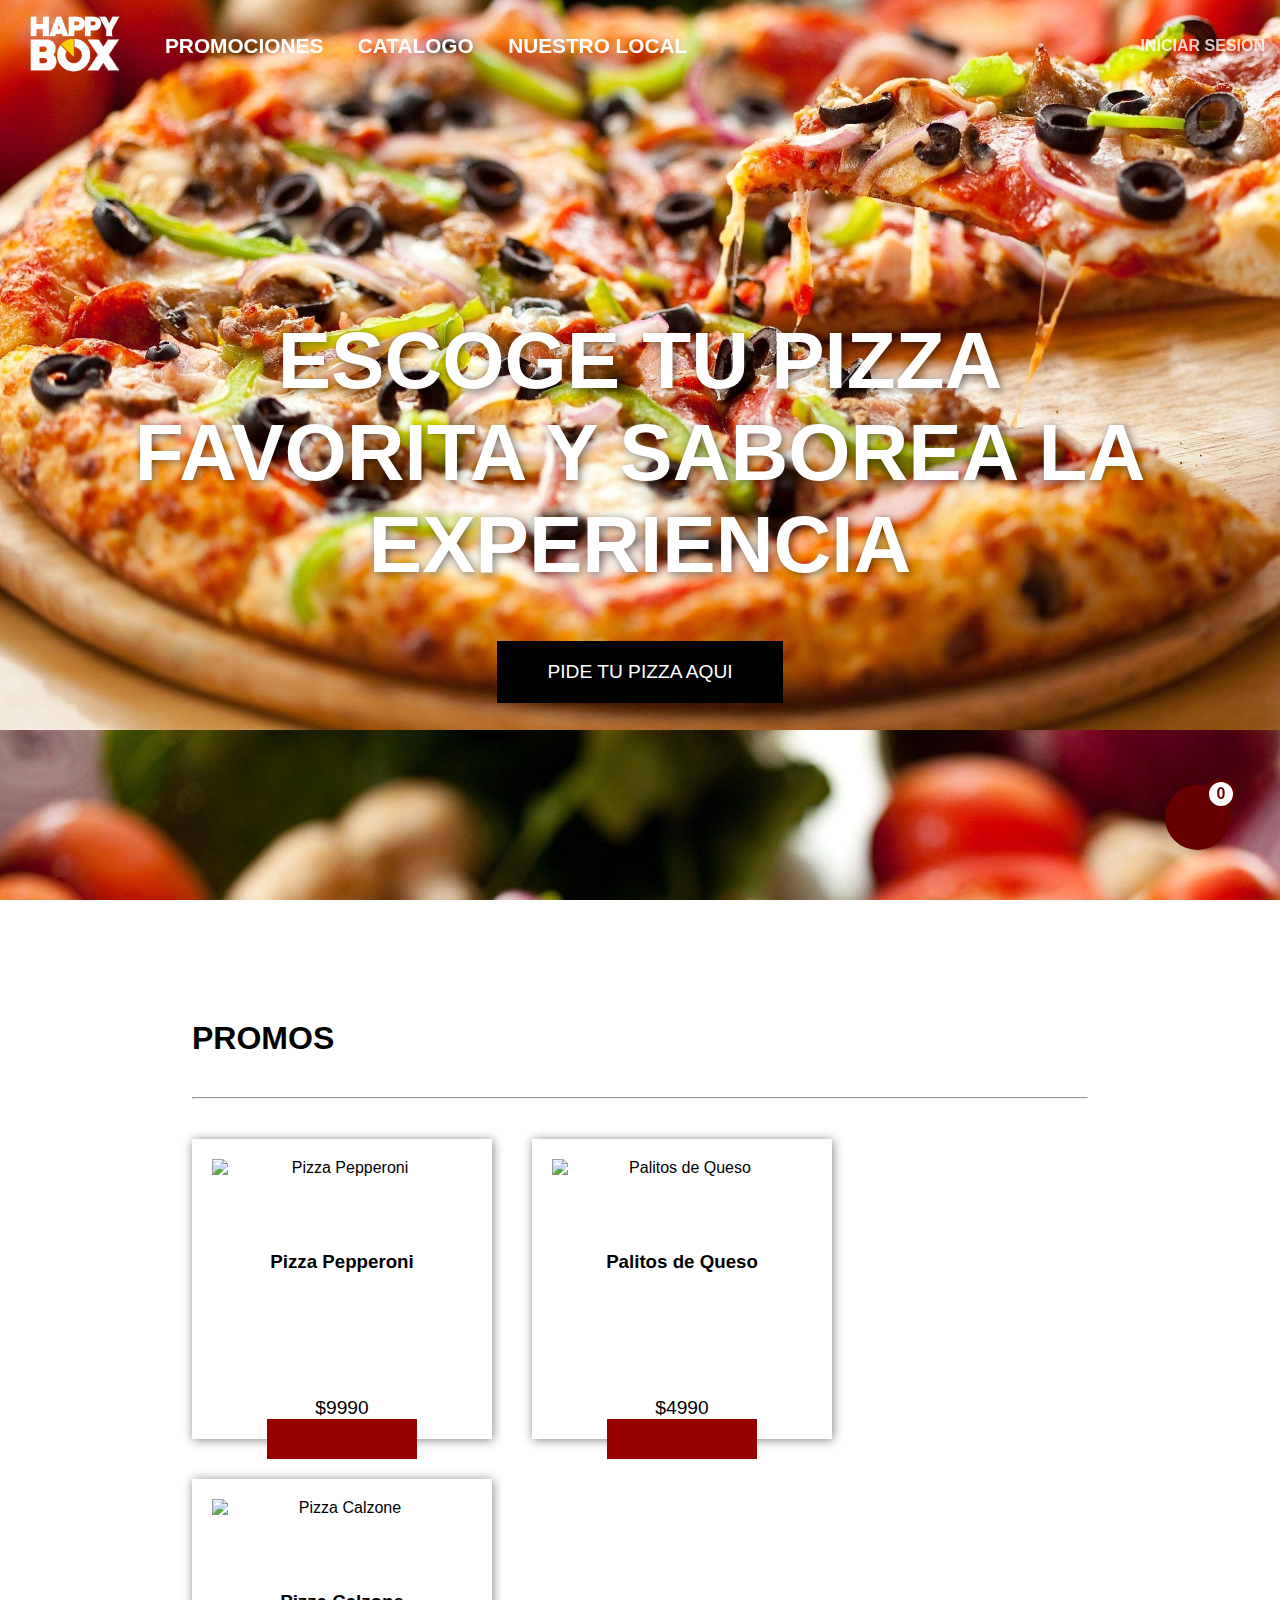
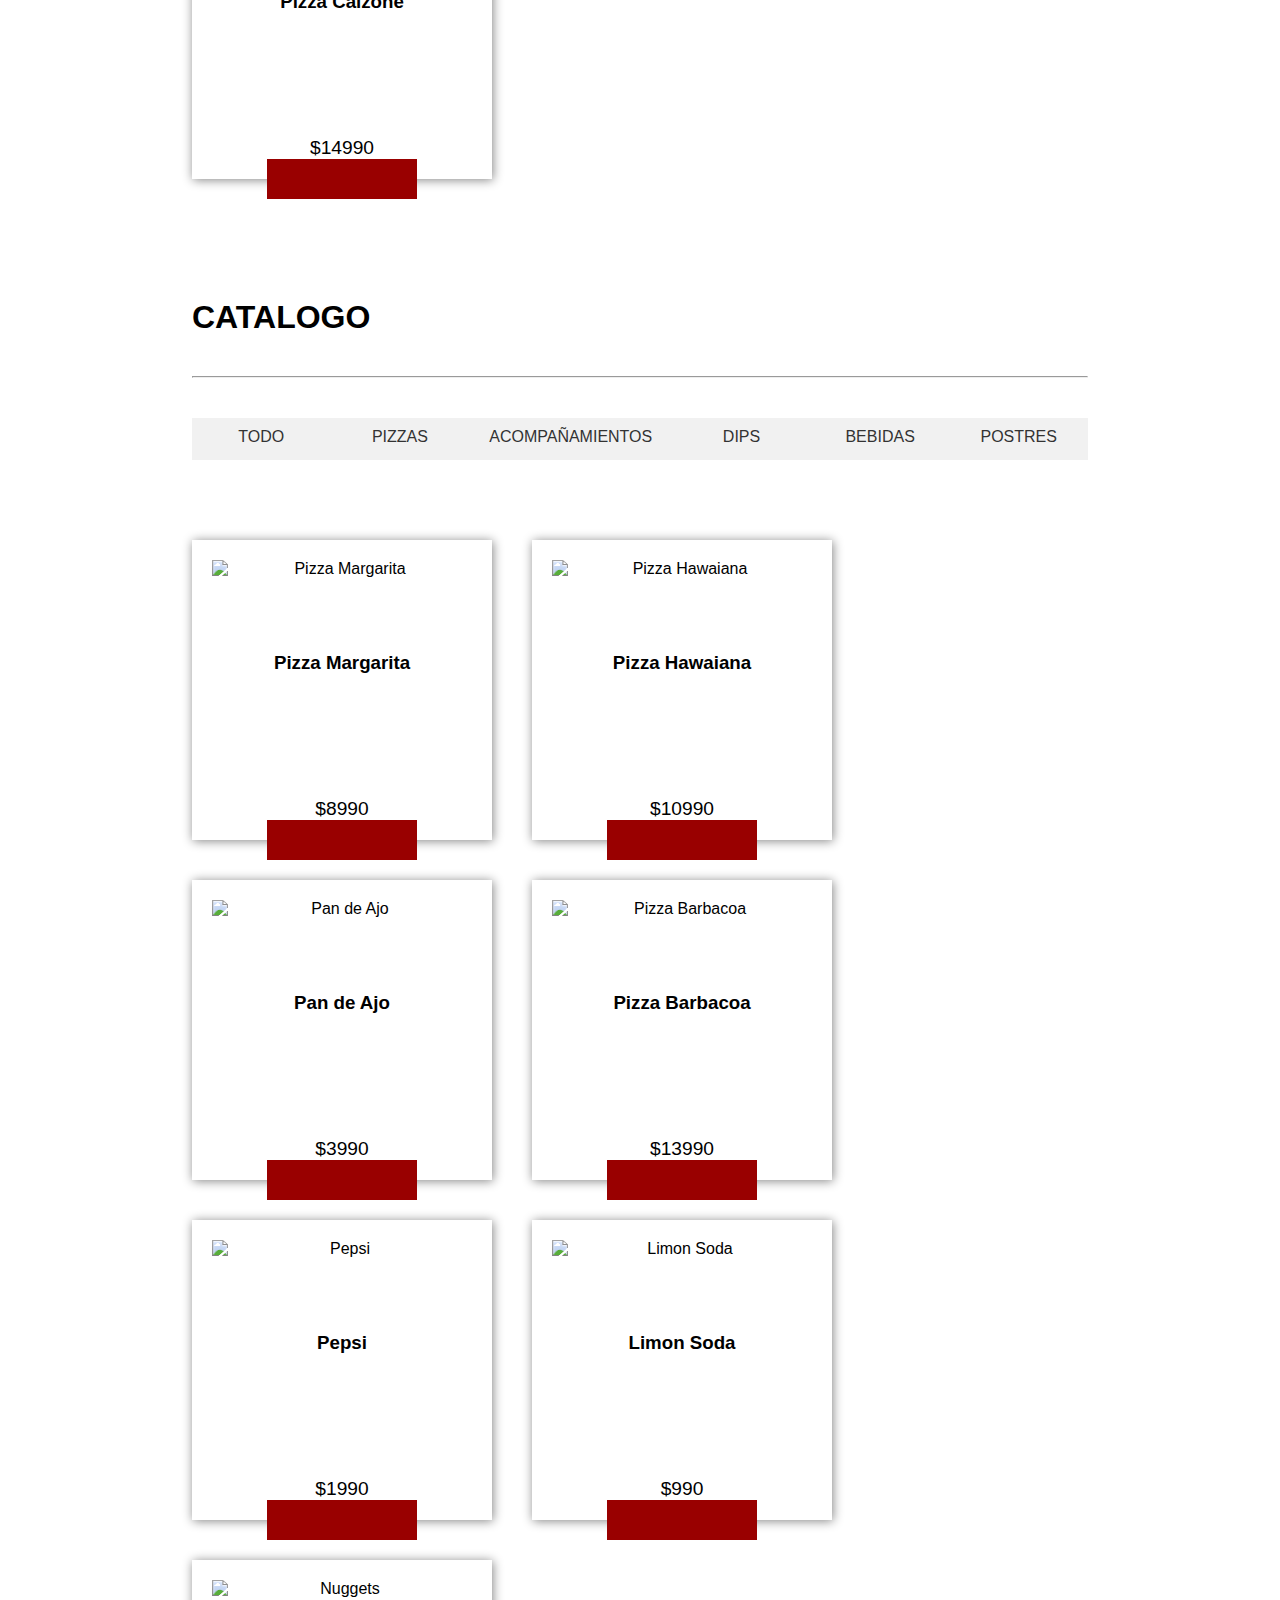
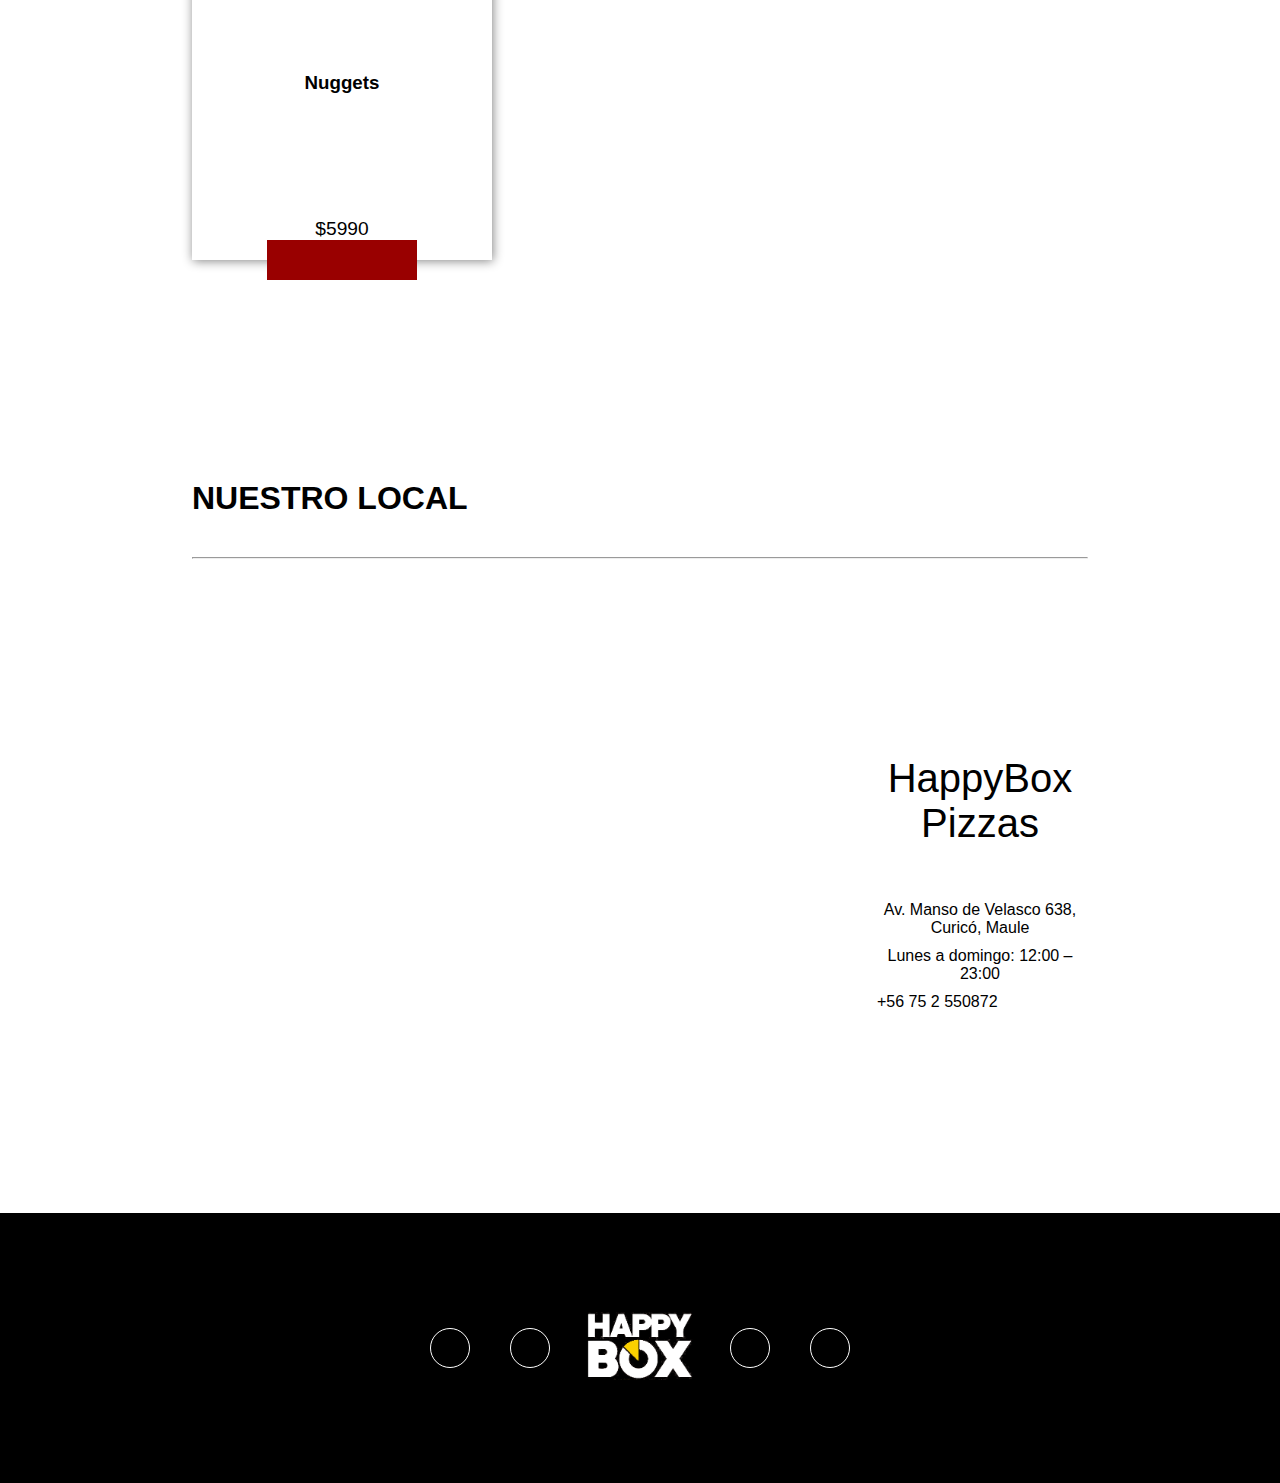
==== index.html @ ac7ef0fb "frst cmt" ====
<!DOCTYPE html>
<html lang="en">
  <head>
    <meta charset="UTF-8" />
    <meta name="viewport" content="width=device-width, initial-scale=1.0" />
    <link rel="stylesheet" href="css/style.css" />
    <script src="js/main.js"></script>

    <link
      rel="stylesheet"
      href="https://cdnjs.cloudflare.com/ajax/libs/font-awesome/6.4.0/css/all.min.css"
      integrity="sha512-iecdLmaskl7CVkqkXNQ/ZH/XLlvWZOJyj7Yy7tcenmpD1ypASozpmT/E0iPtmFIB46ZmdtAc9eNBvH0H/ZpiBw=="
      crossorigin="anonymous"
      referrerpolicy="no-referrer"
    />
    <title>HappyBox Pizza</title>
  </head>
  <body>
    <nav class="navbar" id="navbar">
      <div class="div1">
        <div class="logo">
          <a href="#section1"
            ><img src="img/logo.png" width="120px" alt="HappyBox" />
          </a>
        </div>
        <div class="links">
          <ul>
            <li><a href="#section2">Promociones</a></li>
            <li><a href="#section3">Catalogo</a></li>
            <li><a href="#section4">NUESTRO LOCAL</a></li>
          </ul>
        </div>
      </div>
      <div class="div2">
        <button onclick="openModal()">
          <i class="fa-regular fa-user"></i> Iniciar Sesion
        </button>
      </div>
    </nav>

    <div id="myModal" class="modal">
      <div class="modal-content">
        <button id="closemodal" onclick="closeModal()">
          <i class="fa-solid fa-circle" style="color: #a00000"></i>
        </button>
        <div class="loginform" id="loginform">
          <h4>Inicio de Sesion</h4>
          <form action="">
            <label for="Email">Email</label>
            <input type="text" name="Email" id="" />
            <label for="Contraseña">Contraseña</label>
            <input type="password" name="Contraseña" id="" />
            <button  type="submit"> <a href="perfil_usuario.html">Iniciar Sesion</a></button>
          </form>
          <button onclick="switchToRegister()">Registrarse</button>
        </div>

        <div class="registerForm" id="registerForm">
          <h4>Registro</h4>
          <form asp-action="RegistrarUsuario" asp-controller="Auth" method="post">
            <label for="Email">Email</label>
            <input type="text" required name="Email" id="" />
            <label for="nombre">Nombre</label>
            <input type="text" required name="Nombre" id="" />
            <label for="apellido">Apellido</label>
            <input type="text" required name="Apellido" id="" />
            <label for="direccion">Direccion</label>
            <input type="text" required name="Direccion" id="" />
            <label for="Contraseña">Contraseña</label>
            <input type="password" required name="Password" id="" />
            <button type="submit">Registrarse</button>
        </form>

          <button onclick="switchToLogin()">Iniciar Sesion</button>
        </div>
      </div>
    </div>

    <section id="section1" class="bienvenida">
      <div class="titulo">
        <h1>Escoge tu pizza favorita y saborea la experiencia</h1>
        <a href="#section2">Pide tu pizza aqui</a>
      </div>
    </section>

    <section id="section2" class="promociones">
      <div class="container">
        <h2>PROMOS</h2>
        <hr />
        <div class="grid" id="promos">
          
        </div>
      </div>
    </section>

    <section id="section3" class="catalogo">
      <div class="container">
        <h2>CATALOGO</h2>
        <hr />
        <ul class="categories">
          <li><a href="#" onclick="showItems(event, 'todo')">TODO</a></li>
          <li><a href="#" onclick="showItems(event, 'pizza')">PIZZAS</a></li>

          <li>
            <a href="#" onclick="showItems(event, 'acompañamiento')">ACOMPAÑAMIENTOS</a>
          </li>
          <li>
            <a href="#" onclick="showItems(event, 'dips')">DIPS</a>
          </li>
          <li>
            <a href="#" onclick="showItems(event, 'bebida')">BEBIDAS</a>
          </li>
          <li>
            <a href="#" onclick="showItems(event, 'postre')">POSTRES</a>
          </li>
        </ul>

        <div id="itemContainer">
          
        </div>

      </div>
    </section>

    <section id="section4">
      <div class="container">
        <h2>NUESTRO LOCAL</h2>
        <hr />
        <div class="local">
          <div class="mapa">
            <iframe
              src="https://www.google.com/maps/embed?pb=!1m14!1m8!1m3!1d3268.985118582158!2d-71.2382396585543!3d-34.98203747932495!3m2!1i1024!2i768!4f13.1!3m3!1m2!1s0x966457d275deda69%3A0x48fc5842ef413609!2sHappybox%20Pizzas%20Alameda!5e0!3m2!1ses!2scl!4v1687219547437!5m2!1ses!2scl"
              width="600"
              height="450"
              style="border: 0"
              allowfullscreen=""
              loading="lazy"
              referrerpolicy="no-referrer-when-downgrade"
            ></iframe>
          </div>
          <div class="informacion">
            <h2>HappyBox Pizzas</h2>
            <p>
              <i class="fa-solid fa-location-dot"></i> Av. Manso de Velasco 638,
              Curicó, Maule
            </p>
            <p>
              <i class="fa-solid fa-clock"></i>Lunes a domingo: 12:00 – 23:00
            </p>
            <p>
              <i class="fa-solid fa-phone"></i
              ><a href="tel:+56 75 2 550872">+56 75 2 550872</a>
            </p>
          </div>
        </div>
      </div>
    </section>
    <footer>
      <a href=""><i class="fa-brands fa-facebook-f"></i></a>
      <a href=""><i class="fa-regular fa-envelope"></i></a>
      <div class="img"><img src="img/logo.png" width="140px" alt="" /></div>
      <a href=""><i class="fa-brands fa-instagram"></i></a>
      <a href=""><i class="fa-solid fa-phone"></i></a>
    </footer>

    <aside id="carrito">
      <div class="container-cart">
        <h3>Carrito de compras</h3>
        <table id="container-cart">
        </table>
        <div id="resumen">
          TOTAL DEL PEDIDO: $0
        </div>
        <button id="btnPedido">Hacer Pedido</button>
      </div>
    </aside>

    <button id="btnCart" onclick="switchCart()">
      <i class="fa-solid fa-cart-shopping"></i>
      <span id="valueItemCart">0</span>
    </button>
  </body>
  <script src="js/carrito.js"></script>
</html>
---- css/style.css ----
* {
    padding: 0;
    margin: 0;
    box-sizing: border-box;
    font-family: 'Gill Sans', 'Gill Sans MT', Calibri, 'Trebuchet MS', sans-serif;
}

html {
    scroll-behavior: smooth;
}

.navbar {
    width: 100%;
    padding: 15px;
    display: flex;
    justify-content: space-between;
    align-items: center;
    position: fixed;
    top: 0;
    left: 0;
    z-index: 5;
    transition: .4s all;

}


.navbar .div1 {
    display: flex;
    align-items: center;
}

.links ul li {
    display: inline;
    margin-left: 30px;
    font-size: 1.3rem;
    font-weight: 900;
    text-transform: uppercase;
    text-decoration: none;
    color: white;
    cursor: pointer;
}

.links ul li a {
    text-decoration: none;
    color: white;
}

.div2 button {
    background-color: transparent;
    border: none;
    font-size: 1rem;
    font-weight: 600;
    text-transform: uppercase;
    text-decoration: none;
    color: rgba(255, 255, 255, 0.788);
    cursor: pointer;
}

.bienvenida {
    background-image: url(/img/65802-pizza.jpg);
    background-position-y: -170px;
    background-size: cover;
    width: 100%;
    height: 100vh;
}

.bienvenida .titulo {
    width: 80%;
    position: absolute;
    top: 35%;
    left: 10%;
    display: flex;
    flex-direction: column;
    justify-content: center;
}

.titulo h1 {
    color: white;
    font-size: 5rem;
    text-shadow: 2px 2px 10px rgba(0, 0, 0, 0.534);
    text-transform: uppercase;
    text-align: center;
    margin-bottom: 50px;
}

.titulo a {
    background-color: black;
    color: white;
    padding: 20px 50px;
    margin: auto;
    font-size: 1.2rem;
    text-decoration: none;
    text-transform: uppercase;
    transition: .5s;
}

.titulo a:hover {
    scale: 105%;
}

#section2 {
    width: 100%;
    padding-top: 120px;
}

.container {
    width: 70%;
    margin: auto;
}

.container h2 {
    font-size: 2rem;
    color: black;
}

hr {
    margin: 40px 0px 40px;
}

.grid {
    display: flex;
    flex-wrap: wrap;
    justify-content: start;
    align-items: center;
    gap: 40px;
}




.card,
.cardPromos {
    width: 300px;
    height: 300px;
    box-shadow: 1px 1px 10px rgba(0, 0, 0, 0.486);
    text-align: center;
    display: flex;
    align-items: center;
    justify-content: space-between;
    flex-direction: column;
    position: relative;
    transition: .4s;
    padding: 20px;
}

.card .img img,
.cardPromos .img img {
    width: 100%;
    height: 150px;
}

.card .precio,
.cardPromos .precio {
    margin-top: 50px;
    font-size: 1.2rem;
}



.card button,
.cardPromos button {
    background-color: rgb(153, 0, 0);
    position: absolute;
    width: 150px;
    height: 40px;
    font-size: 1.2rem;
    bottom: -20px;
    border: none;
    left: 75px;
    cursor: pointer;
    transition: .5s;
}

.card button:hover,
.cardPromos button:hover {
    scale: 105%;
}


#section3 {
    padding-top: 120px;
    width: 100%;
    margin-bottom: 100px;
}

.categories {
    list-style-type: none;
    margin: 0;
    padding: 0;
    display: flex;
    justify-content: space-around;
    transition: all .5s;
    background-color: #30303011;
}

.categories li {
    display: inline-block;
    width: 100%;
    text-align: center;
    transition: all .5s;

}

.categories li a {
    display: block;
    padding: 10px 20px;
    text-decoration: none;
    color: #333;
    border-bottom: 4px solid transparent;
    transition: all .5s;


    /* Agregamos un borde inferior transparente por defecto */
}

.categories li a:hover,
.categories li a.active {
    /* Agregamos un estilo para la categoría activa */
    border-bottom-color: #333;
    font-weight: 900;
    transform: scale(105%);
    transition: all .5s;

    /* Cambiamos el color del borde inferior */
}

#itemContainer {
    width: 100%;
    display: flex;
    flex-wrap: wrap;
    margin: auto;
    justify-content: start;
    gap: 40px;
    margin-top: 80px;
}


#section4 {
    padding-top: 120px;
    width: 100%;

}

.local {
    display: grid;
    margin: 100px auto;
    width: 100%;
    grid-template-columns: 1fr 1fr;
    text-align: center;
}

.informacion {
    display: flex;
    flex-direction: column;
    justify-content: center;
    align-items: start;
    margin-left: 80px;

}

.informacion h2 {
    font-size: 2.5rem;
    font-weight: 100;
    margin-bottom: 50px;
}

.informacion p,
.informacion p a {
    color: black;
    text-decoration: none;
}

.informacion p {
    margin: 5px;
}

footer {
    width: 100%;
    height: 30vh;
    display: flex;
    justify-content: center;
    align-items: center;
    background-color: black;
}

footer a {
    display: flex;
    align-items: center;
    justify-content: center;
    margin: 20px;
    color: white;
    border: 1px solid white;
    width: 40px;
    height: 40px;
    border-radius: 50%;
    text-decoration: none;
}



.modal {
    display: none;
    position: fixed;
    z-index: 10;
    left: 0;
    top: 0;
    width: 100%;
    height: 100%;
    background-color: rgba(0, 0, 0, 0.507);
}

.modal-content {
    background-color: #fefefe;
    margin: 10% auto;
    padding: 20px;
    border: 1px solid #888;
    width: 80%;
    max-width: 500px;
}

.loginform,
.registerForm {
    text-align: center;
}

.loginform h4,
.registerForm h4 {
    font-size: 2rem;
    font-weight: 400;
    margin-bottom: 50px;
}

.loginform label,
.registerForm label {
    font-size: 1.2rem;
    font-weight: 100;
    color: #333;
}

.loginform input,
.registerForm input {
    display: block;
    width: 80%;
    height: 35px;
    margin: auto auto 20px;
    border: 1px solid #33333370;
}

.loginform form button,
.registerForm form button {
    padding: 10px 25px 10px 25px;
    font-size: 1.1rem;
    font-weight: lighter;
    background-color: black;
    color: white;
    border: none;
}

.loginform button,
.registerForm button {
    margin-top: 20px;
    background-color: white;
    border: 1px solid black;
    padding: 10px;
}

#closemodal {
    border: none;
    font-size: 1rem;
}

#btnCart {
    position: fixed;
    bottom: 50px;
    right: 50px;
    font-size: 1.4rem;
    border: none;
    background-color: rgb(102, 0, 0);
    color: white;
    width: 65px;
    height: 65px;
    border-radius: 50%;
    cursor: pointer;
    transition: .5s all;
}

#btnCart span {
    position: absolute;
    font-size: 1rem;
    color: black;
    background-color: white;
    border: 3px solid rgb(102, 0, 0);
    color: rgb(102, 0, 0);
    font-weight: bold;
    border-radius: 50px;
    width: 30px;
    display: flex;
    justify-content: center;
    align-items: center;
    height: 30px;
    top: -6px;
    right: -6px
}

.registerForm {
    display: none;
}

.loginform {
    display: block;
}

#carrito {
    position: fixed;
    z-index: 20;
    top: 0;
    right: 0;
    height: 100vh;
    width: 0px;
    background-color: rgb(255, 255, 255);
    box-shadow: 0px -5px 10px rgba(0, 0, 0, 0.644);
    transition: .5s all;
    color: rgb(0, 0, 0);

}

.container-cart {
    width: 90%;
    margin: 30px auto;
    text-align: left;
    font-size: 1rem;
    text-transform: uppercase;
}

.container-cart table {
    width: 100%;
    height: 50px;
    margin: 30px auto;
    text-align: left;
}

.container-cart table tr td {
    border-bottom: 1px solid rgba(0, 0, 0, 0.233);
    display: flex;
    align-items: center;
    justify-content: space-evenly;
    gap: 20px;
    padding-bottom: 20px;
    padding-top: 20px;
}

.container-cart table tr td button {
    font-size: 1.5rem;
    border: none;
    background-color: transparent;
    color: rgba(0, 0, 0, 0.329);
    cursor: pointer;
    transition: .5s;
}

.container-cart table tr td button:hover {
    color: rgb(122, 0, 0);
}

#resumen {
    display: none;
    position: absolute;
    bottom: 95px;
    right: 35px;
    width: 80%;
    font-weight: bold;
}

.container-cart #btnPedido {
    display: none;
    position: absolute;
    bottom: 35px;
    right: 35px;

    width: 80%;
    height: 50px;
    margin-top: 25px;
    border: 2px solid rgb(122, 0, 0);
    color: rgb(122, 0, 0);
    font-size: 1.2rem;
    cursor: pointer;
    transition: .5s all;
}

.container-cart #btnPedido:hover {
    background-color: rgb(122, 0, 0);
    color: white;
}
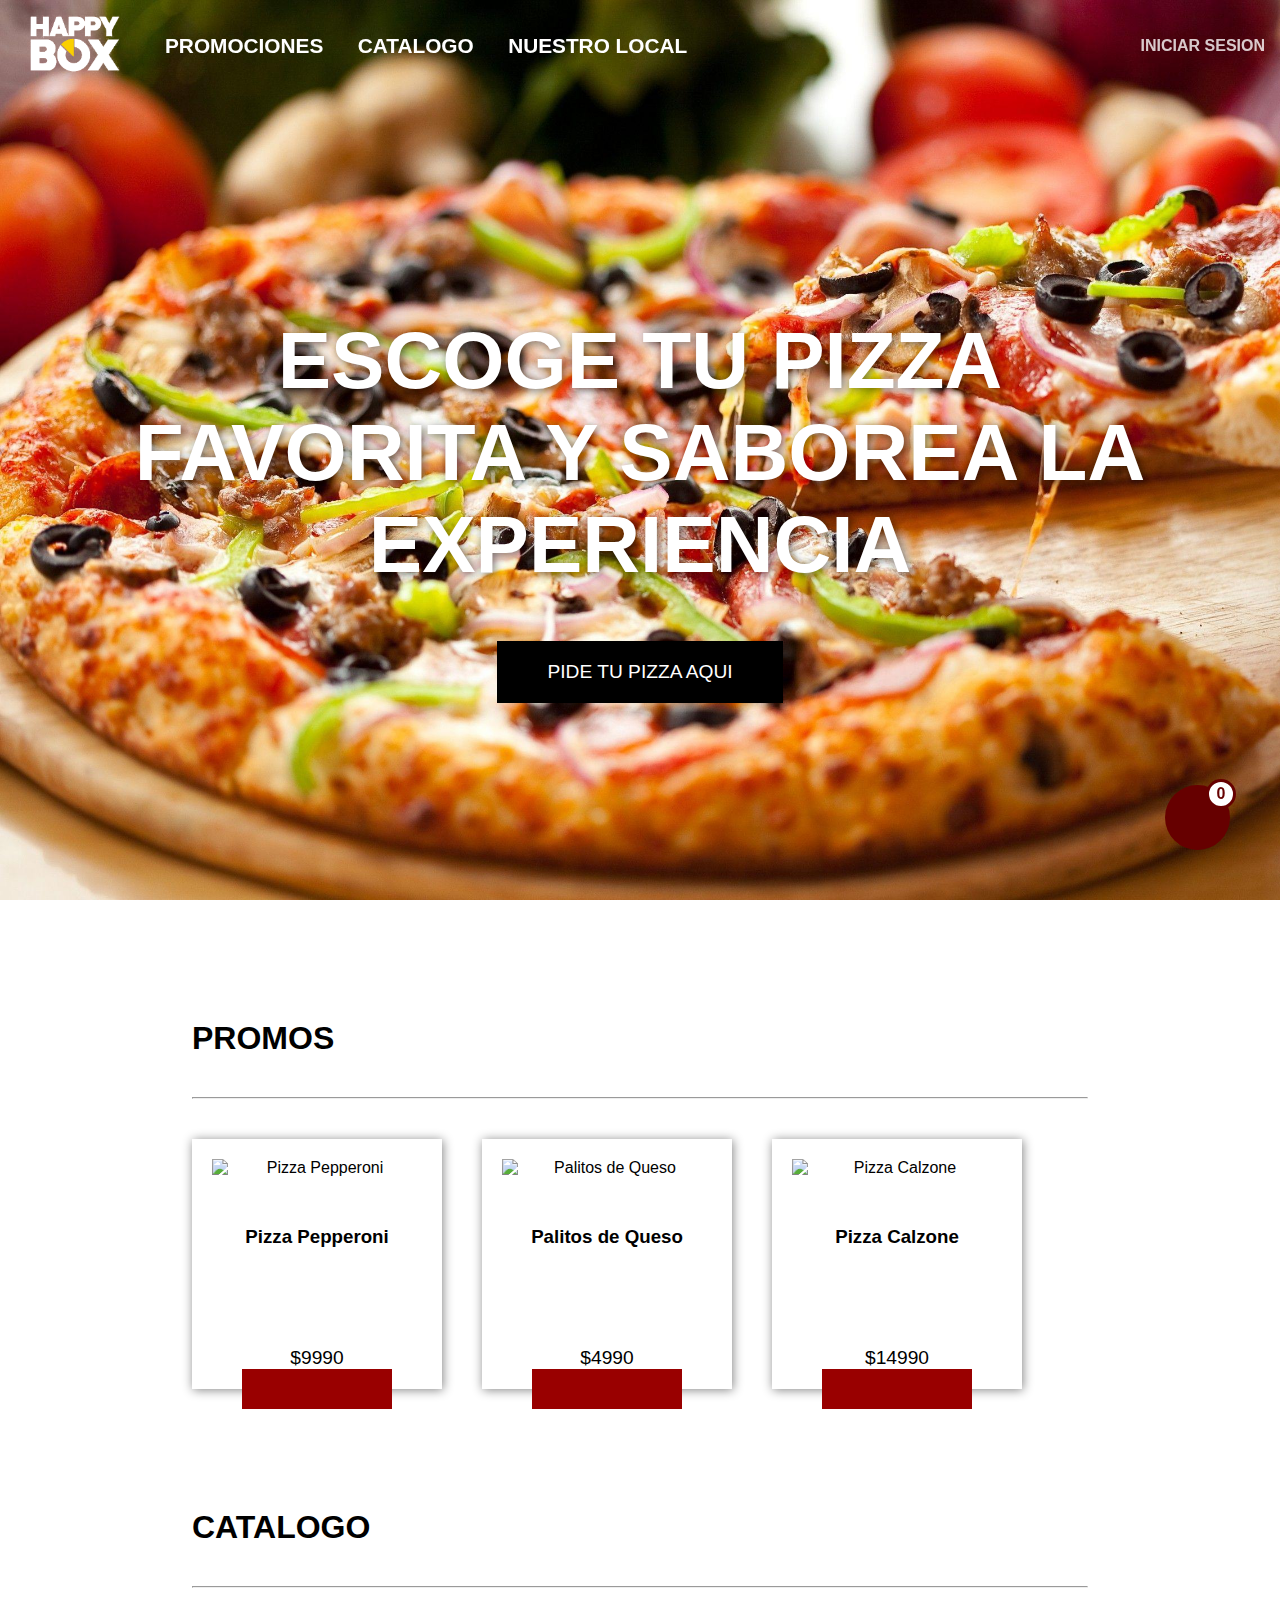
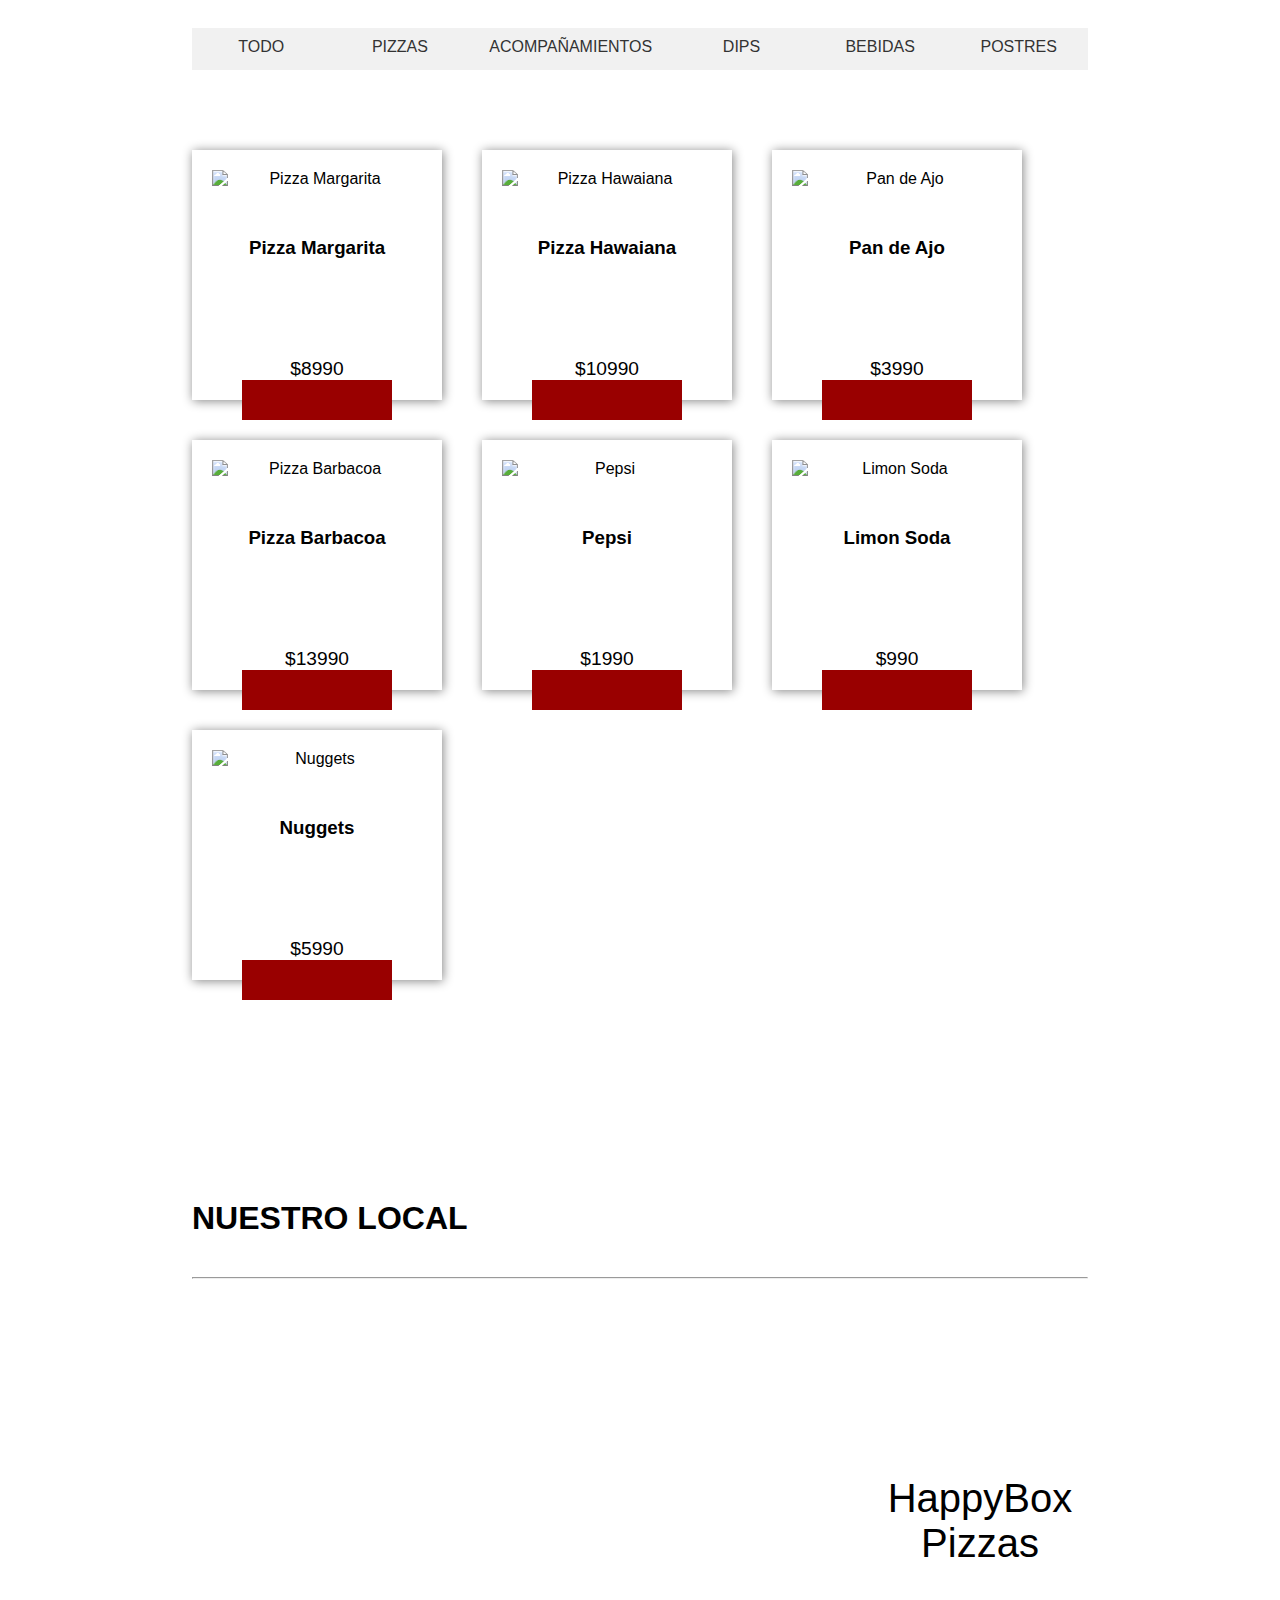
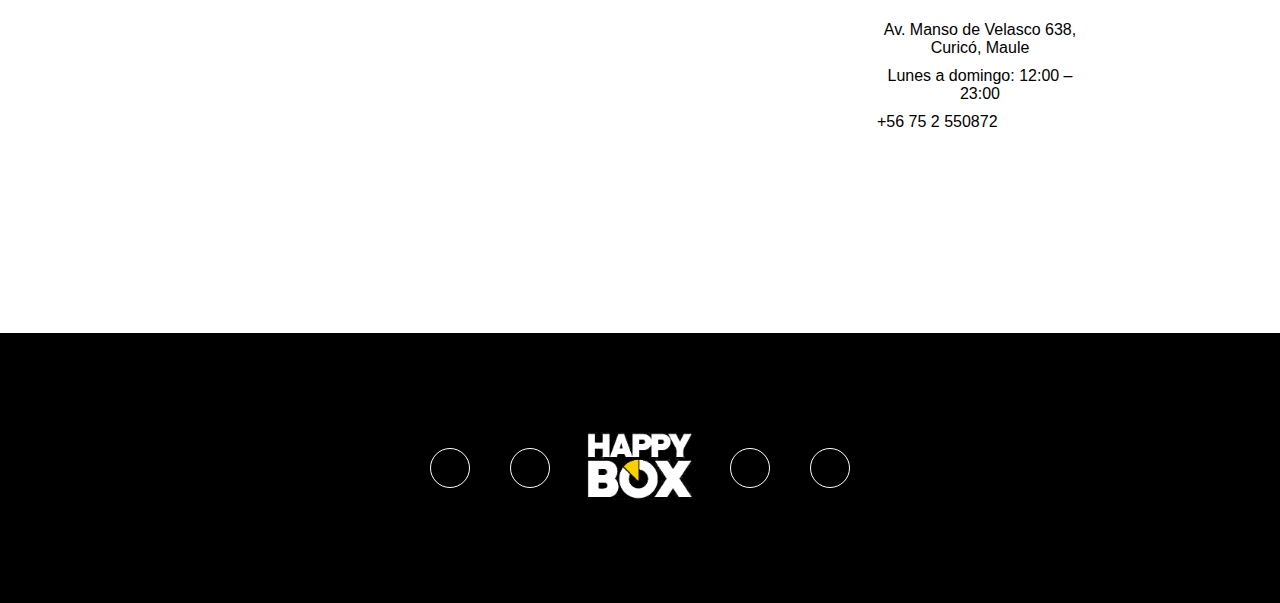
==== commit 2599942f: "feat view trabajador" ====
--- a/index.html
+++ b/index.html
@@ -50,7 +50,9 @@
             <input type="text" name="Email" id="" />
             <label for="Contraseña">Contraseña</label>
             <input type="password" name="Contraseña" id="" />
-            <button  type="submit"> <a href="perfil_usuario.html">Iniciar Sesion</a></button>
+            <button  type="submit"> <a href="perfil_usuario.html" style="text-decoration: none; color: white;">Iniciar Sesion Cliente</a></button>
+            <button  type="submit"> <a href="admin.html" style="text-decoration: none; color: white;">Inicio de Sesion Admin</a></button>
+
           </form>
           <button onclick="switchToRegister()">Registrarse</button>
         </div>
--- a/css/style.css
+++ b/css/style.css
@@ -45,7 +45,8 @@
     color: white;
 }
 
-.div2 button {
+.div2 button,
+.div2 a {
     background-color: transparent;
     border: none;
     font-size: 1rem;
@@ -58,11 +59,12 @@
 
 .bienvenida {
     background-image: url(/img/65802-pizza.jpg);
-    background-position-y: -170px;
     background-size: cover;
     width: 100%;
     height: 100vh;
 }
+
+
 
 .bienvenida .titulo {
     width: 80%;
@@ -123,6 +125,7 @@
     justify-content: start;
     align-items: center;
     gap: 40px;
+    margin: auto;
 }
 
 
@@ -130,8 +133,8 @@
 
 .card,
 .cardPromos {
-    width: 300px;
-    height: 300px;
+    width: 250px;
+    height: 250px;
     box-shadow: 1px 1px 10px rgba(0, 0, 0, 0.486);
     text-align: center;
     display: flex;
@@ -166,7 +169,7 @@
     font-size: 1.2rem;
     bottom: -20px;
     border: none;
-    left: 75px;
+    left: 50px;
     cursor: pointer;
     transition: .5s;
 }
@@ -210,7 +213,6 @@
     transition: all .5s;
 
 
-    /* Agregamos un borde inferior transparente por defecto */
 }
 
 .categories li a:hover,
@@ -221,7 +223,6 @@
     transform: scale(105%);
     transition: all .5s;
 
-    /* Cambiamos el color del borde inferior */
 }
 
 #itemContainer {
@@ -268,6 +269,7 @@
 .informacion p a {
     color: black;
     text-decoration: none;
+
 }
 
 .informacion p {
